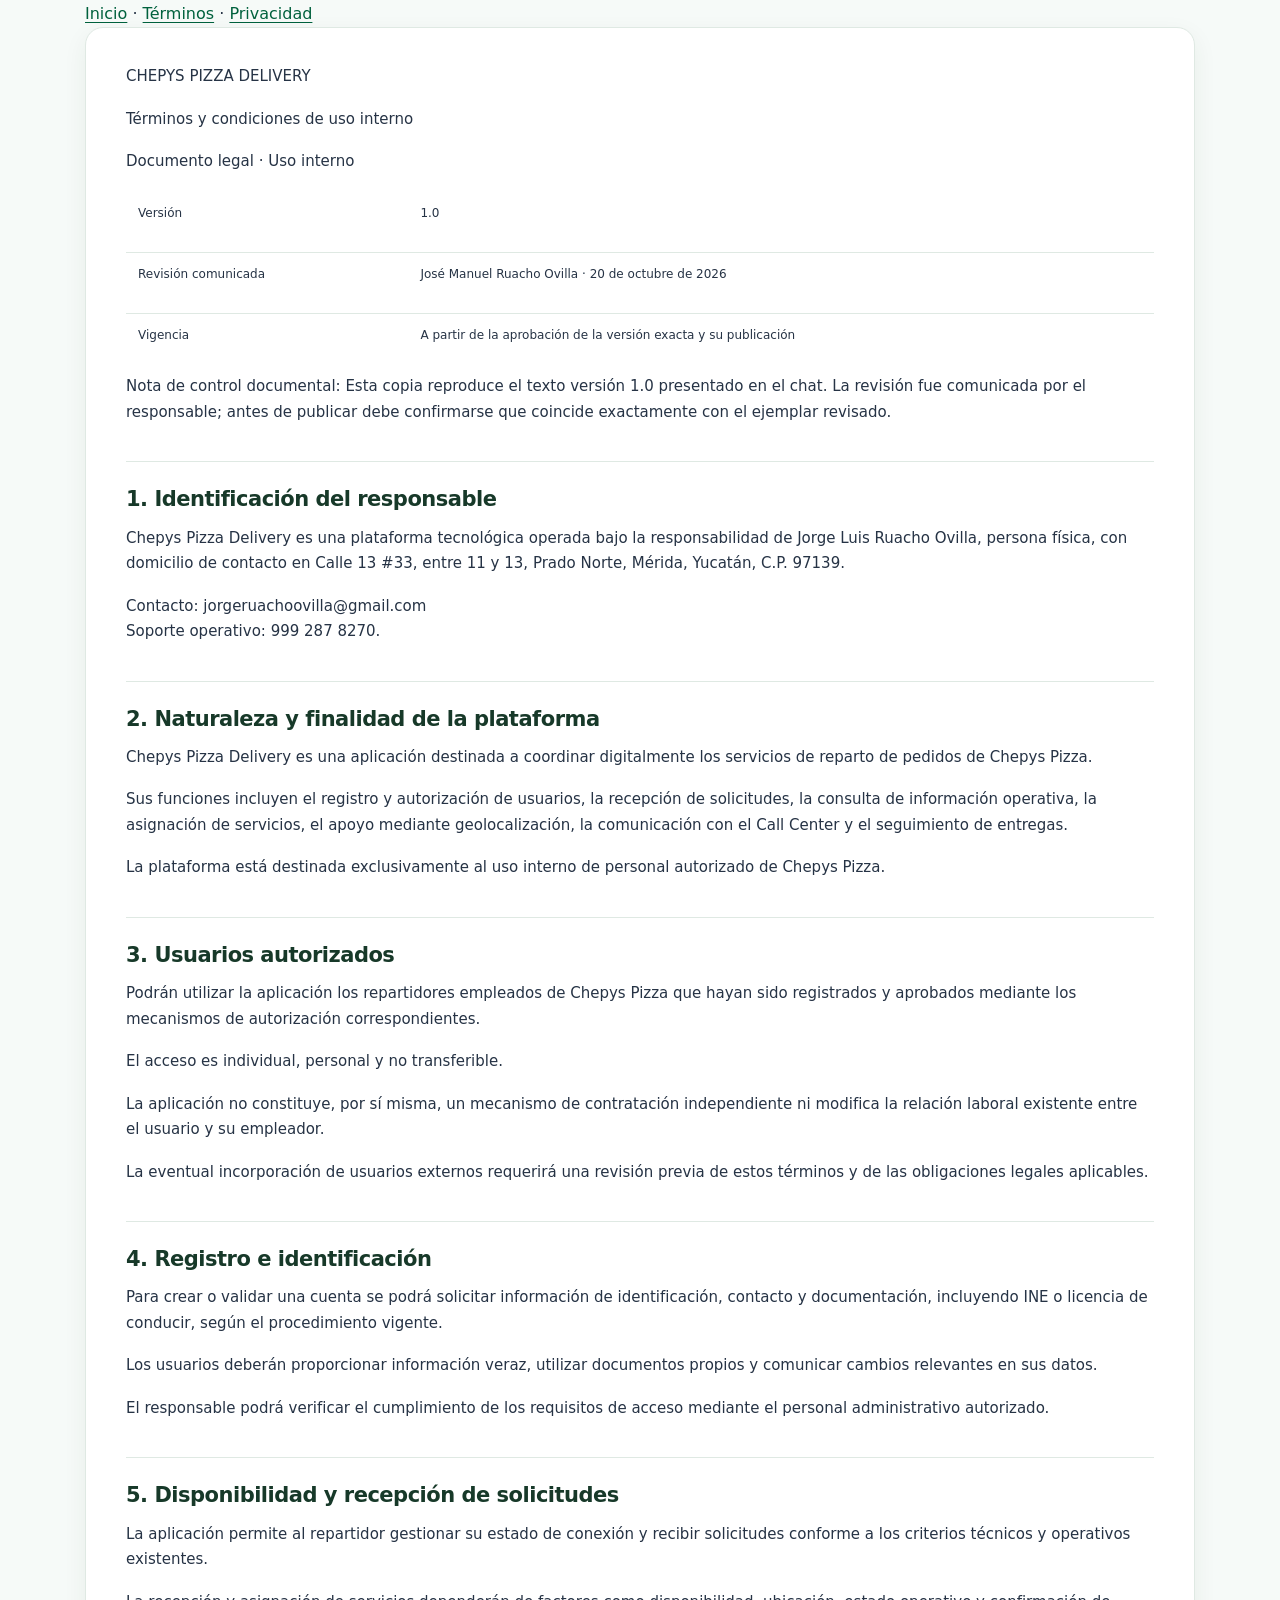
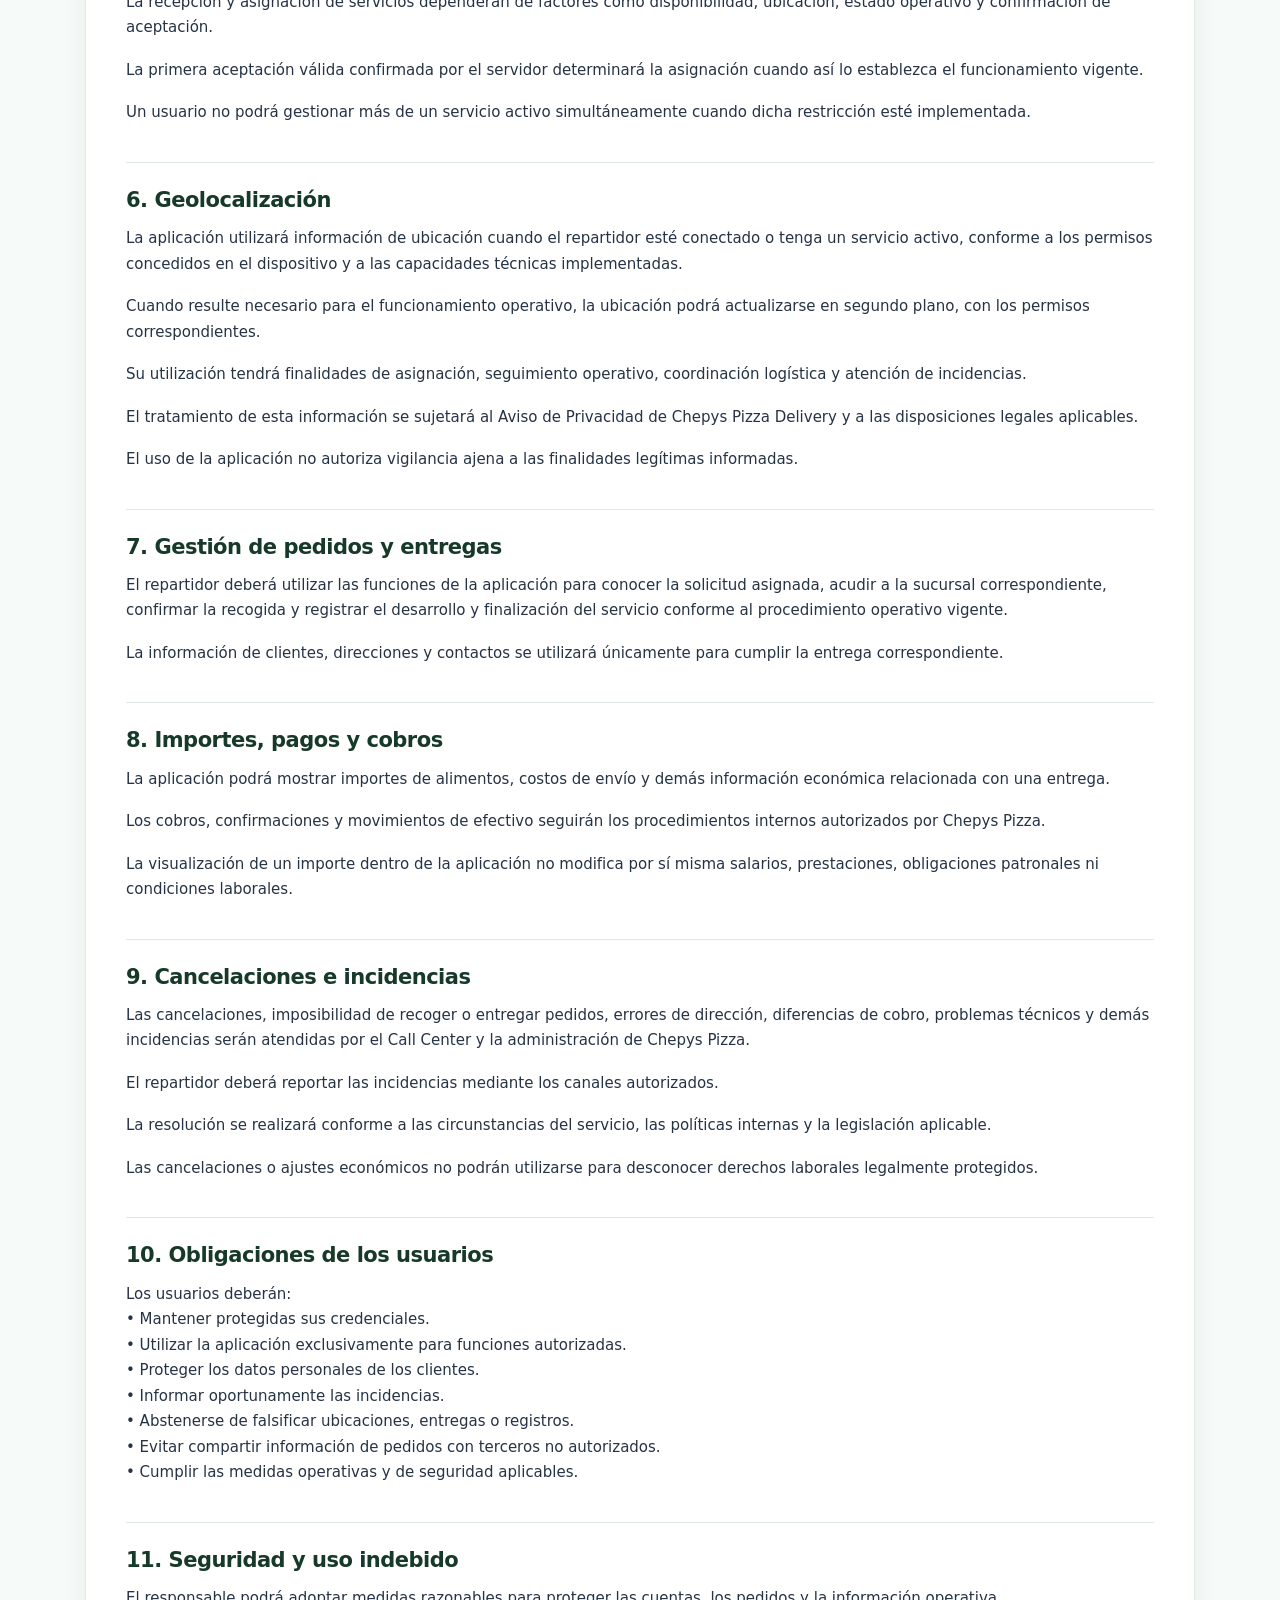
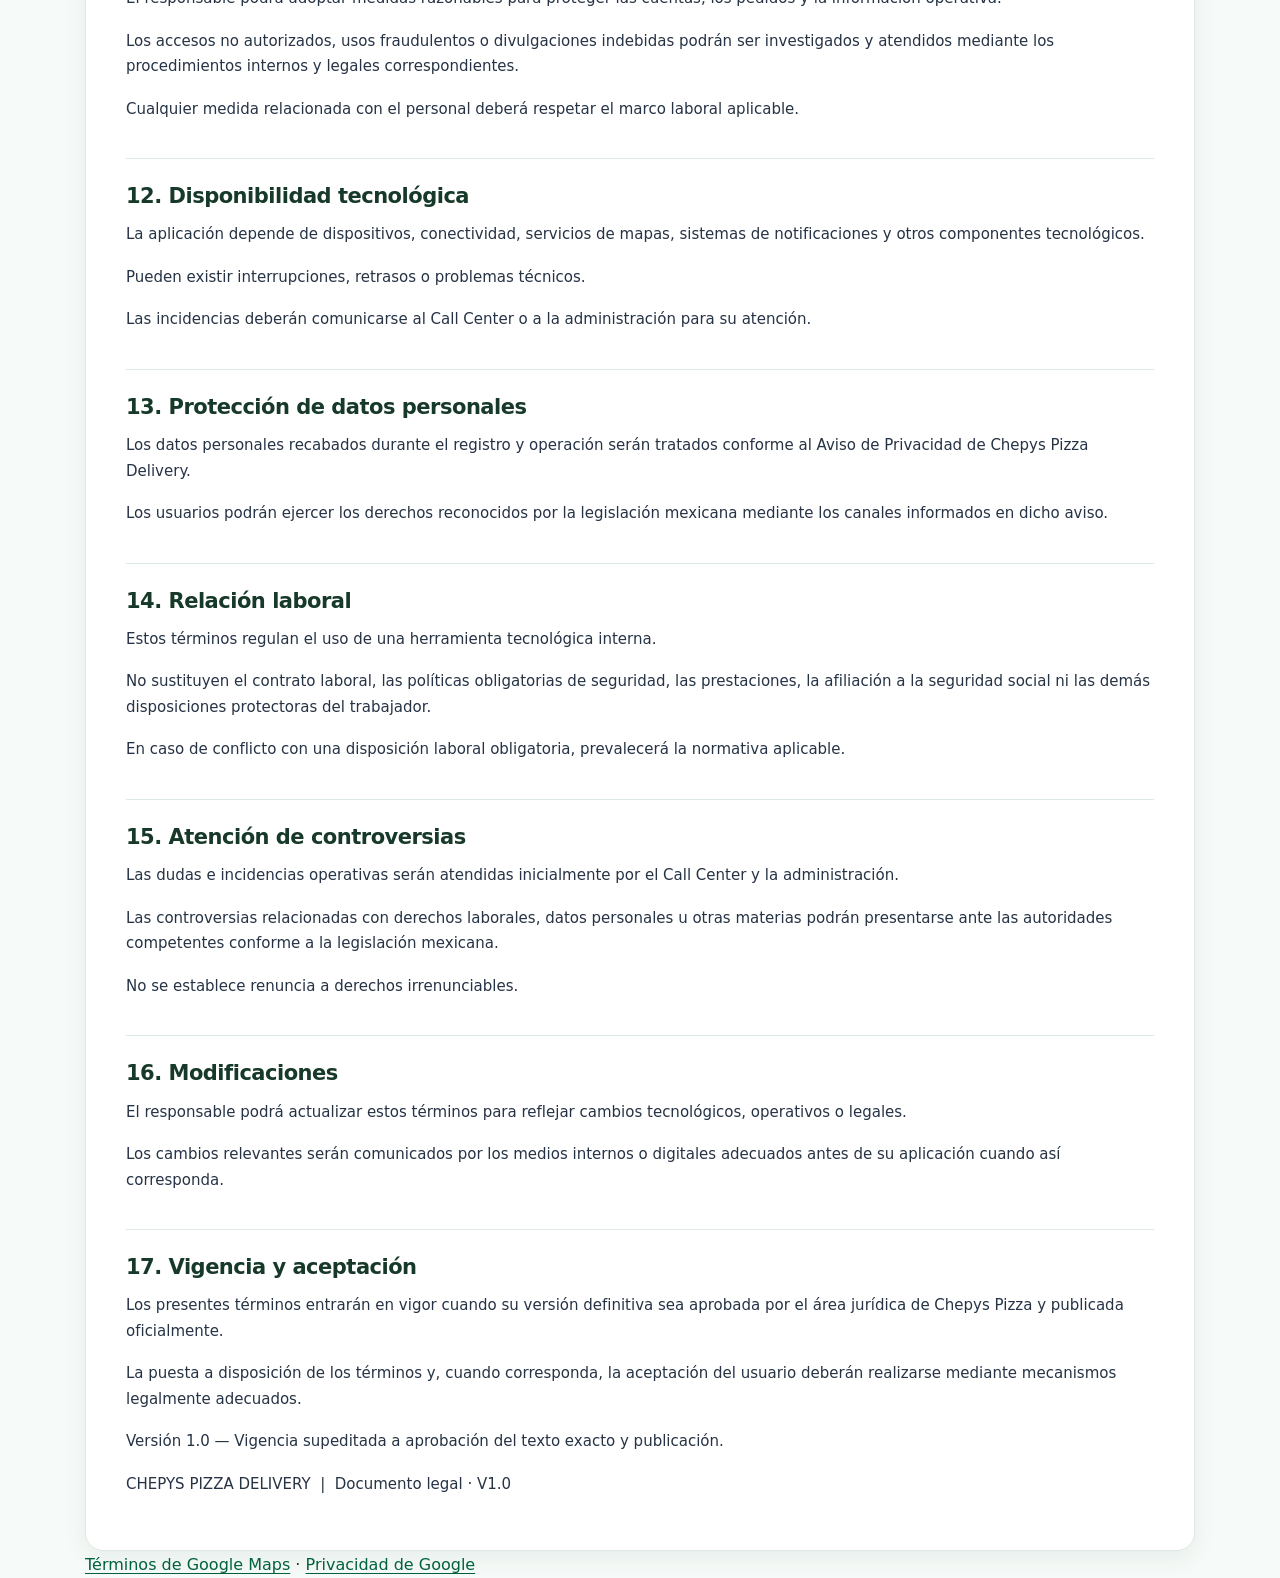
==== terminos.html @ d994c067 "Publicar documentos legales aprobados v1.0" ====
<!doctype html><html lang="es-MX"><head><meta charset="utf-8"><meta name="viewport" content="width=device-width,initial-scale=1"><meta name="robots" content="index,follow"><meta name="legal-status" content="VERSION REVISADA"><meta name="referrer" content="no-referrer"><meta http-equiv="Content-Security-Policy" content="default-src 'none'; style-src 'self' 'unsafe-inline'; img-src 'self'; base-uri 'none'; form-action 'none'"><title>Términos y condiciones de uso interno · Chepys Pizza Delivery</title><link rel="stylesheet" href="./styles.css"></head><body><header class="wrap"><nav aria-label="Documentos legales"><a href="./index.html">Inicio</a> · <a href="./terminos.html">Términos</a> · <a href="./privacidad.html">Privacidad</a></nav></header><main class="wrap"><article class="document" data-approved-document="terms" aria-label="Términos y condiciones de uso interno"><p style="white-space:pre-wrap">CHEPYS PIZZA DELIVERY</p>
<p style="white-space:pre-wrap">Términos y condiciones de uso interno</p>
<p style="white-space:pre-wrap">Documento legal · Uso interno</p>
<table><tr><td>
<p style="white-space:pre-wrap">Versión</p></td><td>
<p style="white-space:pre-wrap">1.0</p></td></tr><tr><td>
<p style="white-space:pre-wrap">Revisión comunicada</p></td><td>
<p style="white-space:pre-wrap">José Manuel Ruacho Ovilla · 20 de octubre de 2026</p></td></tr><tr><td>
<p style="white-space:pre-wrap">Vigencia</p></td><td>
<p style="white-space:pre-wrap">A partir de la aprobación de la versión exacta y su publicación</p></td></tr></table>
<p style="white-space:pre-wrap">Nota de control documental: Esta copia reproduce el texto versión 1.0 presentado en el chat. La revisión fue comunicada por el responsable; antes de publicar debe confirmarse que coincide exactamente con el ejemplar revisado.</p>
<h2 style="white-space:pre-wrap">1. Identificación del responsable</h2>
<p style="white-space:pre-wrap">Chepys Pizza Delivery es una plataforma tecnológica operada bajo la responsabilidad de Jorge Luis Ruacho Ovilla, persona física, con domicilio de contacto en Calle 13 #33, entre 11 y 13, Prado Norte, Mérida, Yucatán, C.P. 97139.</p>
<p style="white-space:pre-wrap">Contacto: jorgeruachoovilla@gmail.com
Soporte operativo: 999 287 8270.</p>
<h2 style="white-space:pre-wrap">2. Naturaleza y finalidad de la plataforma</h2>
<p style="white-space:pre-wrap">Chepys Pizza Delivery es una aplicación destinada a coordinar digitalmente los servicios de reparto de pedidos de Chepys Pizza.</p>
<p style="white-space:pre-wrap">Sus funciones incluyen el registro y autorización de usuarios, la recepción de solicitudes, la consulta de información operativa, la asignación de servicios, el apoyo mediante geolocalización, la comunicación con el Call Center y el seguimiento de entregas.</p>
<p style="white-space:pre-wrap">La plataforma está destinada exclusivamente al uso interno de personal autorizado de Chepys Pizza.</p>
<h2 style="white-space:pre-wrap">3. Usuarios autorizados</h2>
<p style="white-space:pre-wrap">Podrán utilizar la aplicación los repartidores empleados de Chepys Pizza que hayan sido registrados y aprobados mediante los mecanismos de autorización correspondientes.</p>
<p style="white-space:pre-wrap">El acceso es individual, personal y no transferible.</p>
<p style="white-space:pre-wrap">La aplicación no constituye, por sí misma, un mecanismo de contratación independiente ni modifica la relación laboral existente entre el usuario y su empleador.</p>
<p style="white-space:pre-wrap">La eventual incorporación de usuarios externos requerirá una revisión previa de estos términos y de las obligaciones legales aplicables.</p>
<h2 style="white-space:pre-wrap">4. Registro e identificación</h2>
<p style="white-space:pre-wrap">Para crear o validar una cuenta se podrá solicitar información de identificación, contacto y documentación, incluyendo INE o licencia de conducir, según el procedimiento vigente.</p>
<p style="white-space:pre-wrap">Los usuarios deberán proporcionar información veraz, utilizar documentos propios y comunicar cambios relevantes en sus datos.</p>
<p style="white-space:pre-wrap">El responsable podrá verificar el cumplimiento de los requisitos de acceso mediante el personal administrativo autorizado.</p>
<h2 style="white-space:pre-wrap">5. Disponibilidad y recepción de solicitudes</h2>
<p style="white-space:pre-wrap">La aplicación permite al repartidor gestionar su estado de conexión y recibir solicitudes conforme a los criterios técnicos y operativos existentes.</p>
<p style="white-space:pre-wrap">La recepción y asignación de servicios dependerán de factores como disponibilidad, ubicación, estado operativo y confirmación de aceptación.</p>
<p style="white-space:pre-wrap">La primera aceptación válida confirmada por el servidor determinará la asignación cuando así lo establezca el funcionamiento vigente.</p>
<p style="white-space:pre-wrap">Un usuario no podrá gestionar más de un servicio activo simultáneamente cuando dicha restricción esté implementada.</p>
<h2 style="white-space:pre-wrap">6. Geolocalización</h2>
<p style="white-space:pre-wrap">La aplicación utilizará información de ubicación cuando el repartidor esté conectado o tenga un servicio activo, conforme a los permisos concedidos en el dispositivo y a las capacidades técnicas implementadas.</p>
<p style="white-space:pre-wrap">Cuando resulte necesario para el funcionamiento operativo, la ubicación podrá actualizarse en segundo plano, con los permisos correspondientes.</p>
<p style="white-space:pre-wrap">Su utilización tendrá finalidades de asignación, seguimiento operativo, coordinación logística y atención de incidencias.</p>
<p style="white-space:pre-wrap">El tratamiento de esta información se sujetará al Aviso de Privacidad de Chepys Pizza Delivery y a las disposiciones legales aplicables.</p>
<p style="white-space:pre-wrap">El uso de la aplicación no autoriza vigilancia ajena a las finalidades legítimas informadas.</p>
<h2 style="white-space:pre-wrap">7. Gestión de pedidos y entregas</h2>
<p style="white-space:pre-wrap">El repartidor deberá utilizar las funciones de la aplicación para conocer la solicitud asignada, acudir a la sucursal correspondiente, confirmar la recogida y registrar el desarrollo y finalización del servicio conforme al procedimiento operativo vigente.</p>
<p style="white-space:pre-wrap">La información de clientes, direcciones y contactos se utilizará únicamente para cumplir la entrega correspondiente.</p>
<h2 style="white-space:pre-wrap">8. Importes, pagos y cobros</h2>
<p style="white-space:pre-wrap">La aplicación podrá mostrar importes de alimentos, costos de envío y demás información económica relacionada con una entrega.</p>
<p style="white-space:pre-wrap">Los cobros, confirmaciones y movimientos de efectivo seguirán los procedimientos internos autorizados por Chepys Pizza.</p>
<p style="white-space:pre-wrap">La visualización de un importe dentro de la aplicación no modifica por sí misma salarios, prestaciones, obligaciones patronales ni condiciones laborales.</p>
<h2 style="white-space:pre-wrap">9. Cancelaciones e incidencias</h2>
<p style="white-space:pre-wrap">Las cancelaciones, imposibilidad de recoger o entregar pedidos, errores de dirección, diferencias de cobro, problemas técnicos y demás incidencias serán atendidas por el Call Center y la administración de Chepys Pizza.</p>
<p style="white-space:pre-wrap">El repartidor deberá reportar las incidencias mediante los canales autorizados.</p>
<p style="white-space:pre-wrap">La resolución se realizará conforme a las circunstancias del servicio, las políticas internas y la legislación aplicable.</p>
<p style="white-space:pre-wrap">Las cancelaciones o ajustes económicos no podrán utilizarse para desconocer derechos laborales legalmente protegidos.</p>
<h2 style="white-space:pre-wrap">10. Obligaciones de los usuarios</h2>
<p style="white-space:pre-wrap">Los usuarios deberán:
• Mantener protegidas sus credenciales.
• Utilizar la aplicación exclusivamente para funciones autorizadas.
• Proteger los datos personales de los clientes.
• Informar oportunamente las incidencias.
• Abstenerse de falsificar ubicaciones, entregas o registros.
• Evitar compartir información de pedidos con terceros no autorizados.
• Cumplir las medidas operativas y de seguridad aplicables.</p>
<h2 style="white-space:pre-wrap">11. Seguridad y uso indebido</h2>
<p style="white-space:pre-wrap">El responsable podrá adoptar medidas razonables para proteger las cuentas, los pedidos y la información operativa.</p>
<p style="white-space:pre-wrap">Los accesos no autorizados, usos fraudulentos o divulgaciones indebidas podrán ser investigados y atendidos mediante los procedimientos internos y legales correspondientes.</p>
<p style="white-space:pre-wrap">Cualquier medida relacionada con el personal deberá respetar el marco laboral aplicable.</p>
<h2 style="white-space:pre-wrap">12. Disponibilidad tecnológica</h2>
<p style="white-space:pre-wrap">La aplicación depende de dispositivos, conectividad, servicios de mapas, sistemas de notificaciones y otros componentes tecnológicos.</p>
<p style="white-space:pre-wrap">Pueden existir interrupciones, retrasos o problemas técnicos.</p>
<p style="white-space:pre-wrap">Las incidencias deberán comunicarse al Call Center o a la administración para su atención.</p>
<h2 style="white-space:pre-wrap">13. Protección de datos personales</h2>
<p style="white-space:pre-wrap">Los datos personales recabados durante el registro y operación serán tratados conforme al Aviso de Privacidad de Chepys Pizza Delivery.</p>
<p style="white-space:pre-wrap">Los usuarios podrán ejercer los derechos reconocidos por la legislación mexicana mediante los canales informados en dicho aviso.</p>
<h2 style="white-space:pre-wrap">14. Relación laboral</h2>
<p style="white-space:pre-wrap">Estos términos regulan el uso de una herramienta tecnológica interna.</p>
<p style="white-space:pre-wrap">No sustituyen el contrato laboral, las políticas obligatorias de seguridad, las prestaciones, la afiliación a la seguridad social ni las demás disposiciones protectoras del trabajador.</p>
<p style="white-space:pre-wrap">En caso de conflicto con una disposición laboral obligatoria, prevalecerá la normativa aplicable.</p>
<h2 style="white-space:pre-wrap">15. Atención de controversias</h2>
<p style="white-space:pre-wrap">Las dudas e incidencias operativas serán atendidas inicialmente por el Call Center y la administración.</p>
<p style="white-space:pre-wrap">Las controversias relacionadas con derechos laborales, datos personales u otras materias podrán presentarse ante las autoridades competentes conforme a la legislación mexicana.</p>
<p style="white-space:pre-wrap">No se establece renuncia a derechos irrenunciables.</p>
<h2 style="white-space:pre-wrap">16. Modificaciones</h2>
<p style="white-space:pre-wrap">El responsable podrá actualizar estos términos para reflejar cambios tecnológicos, operativos o legales.</p>
<p style="white-space:pre-wrap">Los cambios relevantes serán comunicados por los medios internos o digitales adecuados antes de su aplicación cuando así corresponda.</p>
<h2 style="white-space:pre-wrap">17. Vigencia y aceptación</h2>
<p style="white-space:pre-wrap">Los presentes términos entrarán en vigor cuando su versión definitiva sea aprobada por el área jurídica de Chepys Pizza y publicada oficialmente.</p>
<p style="white-space:pre-wrap">La puesta a disposición de los términos y, cuando corresponda, la aceptación del usuario deberán realizarse mediante mecanismos legalmente adecuados.</p>
<p style="white-space:pre-wrap">Versión 1.0 — Vigencia supeditada a aprobación del texto exacto y publicación.</p>

<p style="white-space:pre-wrap">CHEPYS PIZZA DELIVERY  |  Documento legal · V1.0</p></article></main><footer class="wrap"><nav aria-label="Referencias legales del proveedor de mapas"><a href="https://maps.google.com/help/terms_maps/">Términos de Google Maps</a> · <a href="https://policies.google.com/privacy">Privacidad de Google</a></nav></footer></body></html>
---- styles.css ----
:root{font-family:Inter,"Segoe UI",system-ui,sans-serif;color:#263345;background:#f6faf8;font-synthesis:none;--green:#00613d;--mint:#e8f6ef;--line:#dfe9e3;--red:#c72e37;--muted:#63756a}*{box-sizing:border-box}body{margin:0;line-height:1.7}a{color:var(--green);text-underline-offset:3px}a:hover{color:#003f29}a:focus-visible,summary:focus-visible{outline:3px solid #75b69b;outline-offset:5px}img{max-width:100%;height:auto}.skip{position:absolute;top:-100px;left:12px;background:white;padding:10px;z-index:5}.skip:focus{top:10px}.wrap{width:min(1110px,calc(100% - 48px));margin:auto}.top{background:white;border-bottom:1px solid var(--line)}.header{display:flex;align-items:center;justify-content:space-between;gap:25px;padding:14px 0}.brand{display:flex;align-items:center;gap:13px;color:#173929;text-decoration:none}.brand img{width:65px;height:65px;object-fit:contain}.brand strong{display:block;font-size:17px;letter-spacing:-.4px}.brand small{display:block;color:var(--muted);font-size:12px}.nav{display:flex;gap:8px;flex-wrap:wrap}.nav a{text-decoration:none;font-size:13px;font-weight:600;padding:8px 13px;border-radius:9px}.nav a[aria-current=page]{color:var(--green);background:var(--mint)}.banner{padding:12px 0;background:#fff1f0;border-bottom:1px solid #f0d0cd;font-size:13px;color:#962830}.banner strong{font-weight:700}.hero{padding:64px 0 35px}.eyebrow{color:var(--green);font-size:12px;font-weight:700;letter-spacing:1.8px;text-transform:uppercase}h1{font-size:clamp(31px,4vw,48px);line-height:1.15;letter-spacing:-1.8px;color:#123525;margin:14px 0 20px;max-width:780px}h2{font-size:22px;line-height:1.3;letter-spacing:-.5px;color:#173929;margin:0 0 12px}h3{font-size:16px;color:#173929;margin:22px 0 8px}p{margin:0 0 17px}.lead{color:var(--muted);font-size:17px;max-width:700px}.cards{display:grid;grid-template-columns:1fr 1fr;gap:23px;margin:10px 0 38px}.card,.document,.toc,.review{background:white;border:1px solid var(--line);border-radius:18px;box-shadow:0 8px 25px #143e2510}.card{padding:30px;display:flex;align-items:flex-start;flex-direction:column}.badge{background:var(--mint);color:var(--green);border-radius:12px;width:46px;height:46px;display:grid;place-items:center;font-size:23px;margin-bottom:24px}.card p{color:var(--muted);font-size:14px;flex:1}.button{display:inline-flex;align-items:center;gap:20px;border-radius:9px;background:var(--green);color:white;padding:11px 17px;text-decoration:none;font-size:13px;font-weight:650}.button:hover{background:#00482e;color:white}.note{padding:22px 25px;background:var(--mint);border:1px solid #d6eade;border-radius:14px;color:#315e46;font-size:14px;margin-bottom:45px}.layout{display:grid;grid-template-columns:240px minmax(0,1fr);gap:26px;align-items:start;margin-bottom:50px}.toc{padding:21px;position:sticky;top:20px}.toc h2{font-size:13px;margin-bottom:13px}.toc a{display:block;font-size:12px;text-decoration:none;padding:8px 0;border-bottom:1px solid #eef2ef;overflow-wrap:anywhere}.document{padding:36px 40px;min-width:0;font-size:15px}.document p,.document li{overflow-wrap:anywhere}.document h2{font-size:21px;margin-top:36px;padding-top:24px;border-top:1px solid var(--line);scroll-margin-top:20px}.document>h2:first-child{margin-top:0;padding-top:0;border:0}.document h3{scroll-margin-top:20px}.document ul{padding-left:22px}.pending{color:#9b222d;background:#fff1f0;border:1px solid #ecc6cb;border-radius:5px;box-decoration-break:clone;-webkit-box-decoration-break:clone;padding:2px 5px;font-size:.95em}.meta{font-size:12px;color:var(--muted);padding:7px 0 16px}.review{padding:26px;margin-bottom:30px}.review summary{cursor:pointer;font-weight:650;color:var(--green)}.review li{font-size:13px;margin:12px 0}.footer{border-top:1px solid var(--line);padding:26px 0;background:white;font-size:12px;color:var(--muted)}.footer .wrap{display:flex;justify-content:space-between;gap:20px;flex-wrap:wrap}.footer a{margin-right:15px}@media(max-width:800px){.layout{grid-template-columns:1fr}.toc{position:static}.toc a{display:inline-block;padding:7px 10px 7px 0;border:0}.hero{padding-top:38px}.document{padding:26px}.cards{gap:16px}.card{padding:23px}}@media(max-width:520px){.wrap{width:calc(100% - 30px)}.header{align-items:flex-start;gap:12px;flex-direction:column;padding:12px 0}.brand img{width:54px;height:54px}.brand strong{font-size:16px}.nav{width:100%;gap:3px}.nav a{font-size:12px;padding:7px 10px}.hero{padding-top:29px}h1{letter-spacing:-1px}.lead{font-size:15px}.cards{grid-template-columns:1fr}.card{padding:23px}.badge{margin-bottom:18px}.document{padding:22px 18px;font-size:14px}.document h2{font-size:19px}.footer .wrap{gap:10px}.review{padding:18px}}@media print{.top,.banner,.toc,.footer,.review,.skip{display:none}.wrap{width:100%}.layout{display:block}.document{border:0;box-shadow:none;padding:0}.hero{padding:0}.pending{border:2px solid #c72e37}.document a{text-decoration:underline;color:black}}

.table-scroll{max-width:100%;overflow-x:auto;margin:22px 0;border:1px solid var(--line);border-radius:10px}.table-scroll:focus-visible{outline:2px solid var(--green);outline-offset:3px}.document table{width:100%;min-width:620px;border-collapse:collapse;font-size:12px;line-height:1.6}.document th,.document td{padding:12px;text-align:left;vertical-align:top;border-bottom:1px solid var(--line);overflow-wrap:anywhere}.document th{background:#eaf5ef;color:var(--green);font-weight:650}.document tr:last-child td{border-bottom:0}@media print{.table-scroll{overflow:visible}.document table{min-width:0;font-size:10px}}
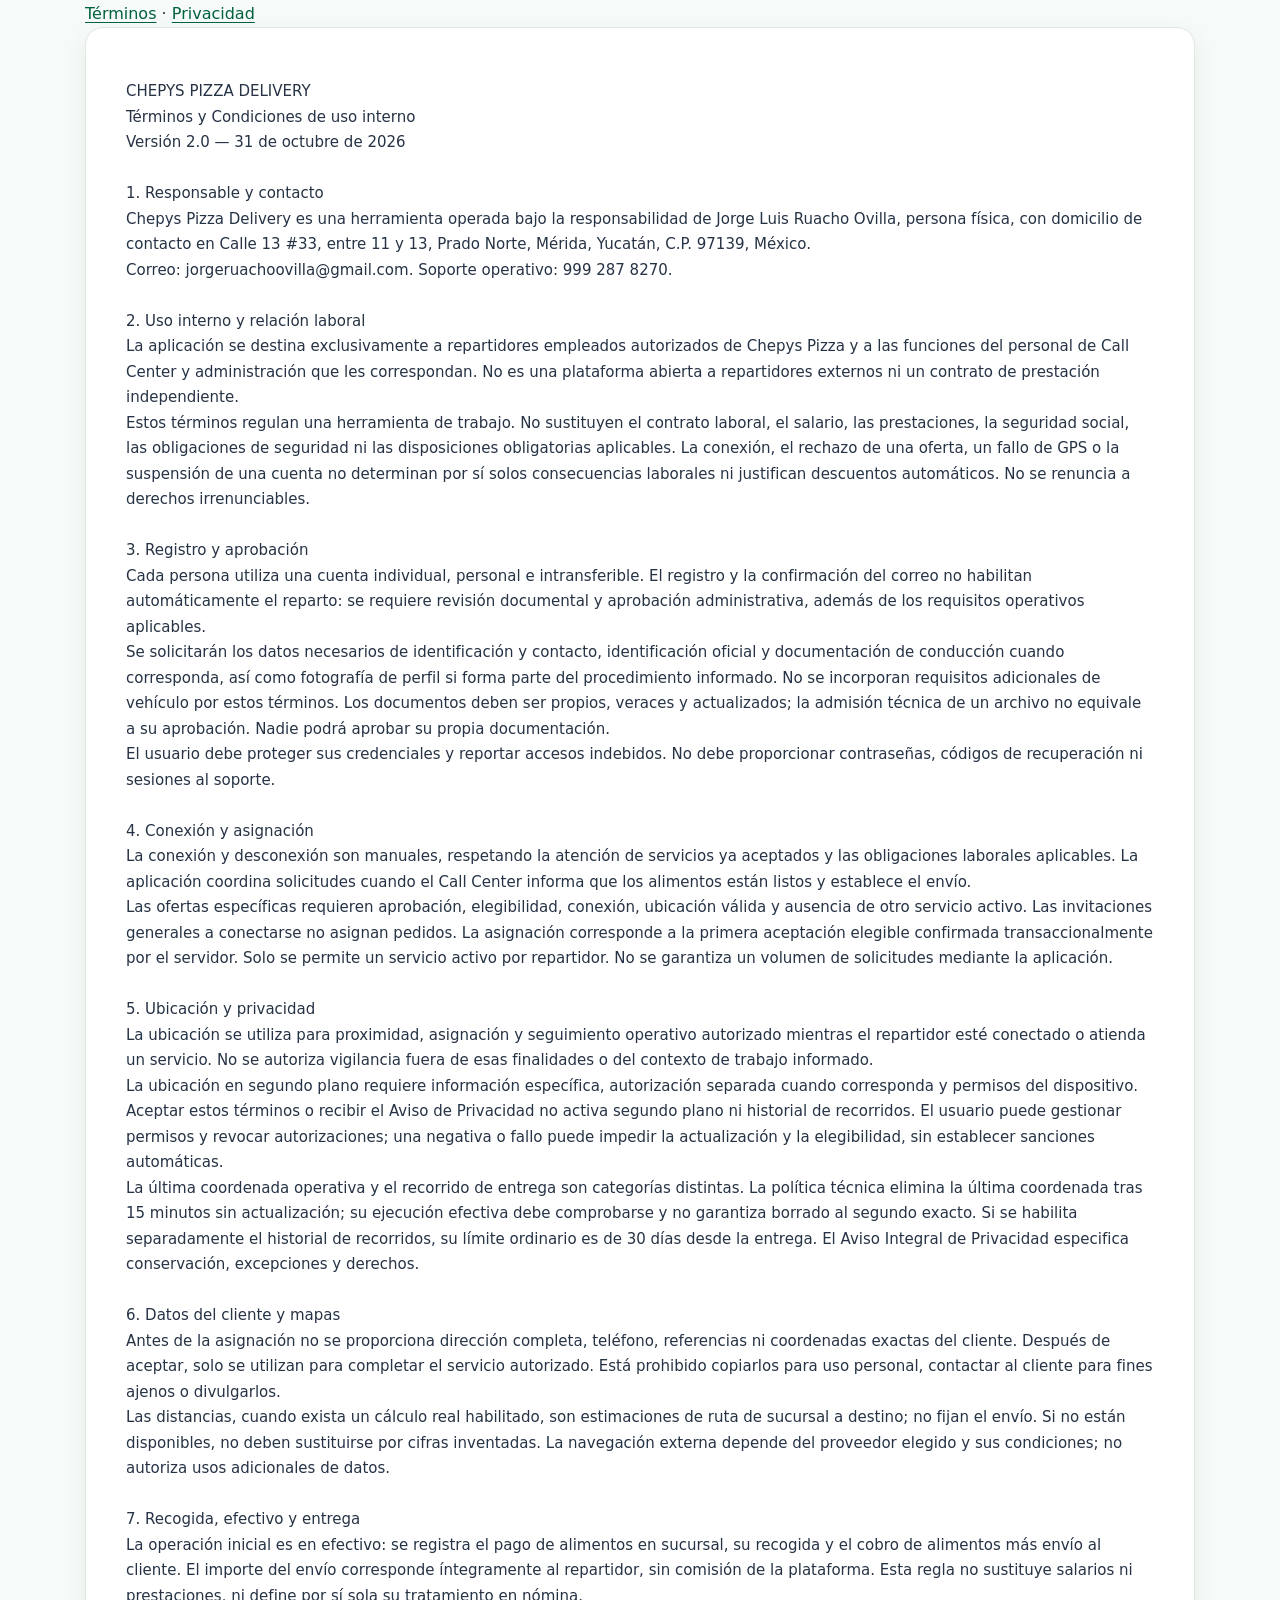
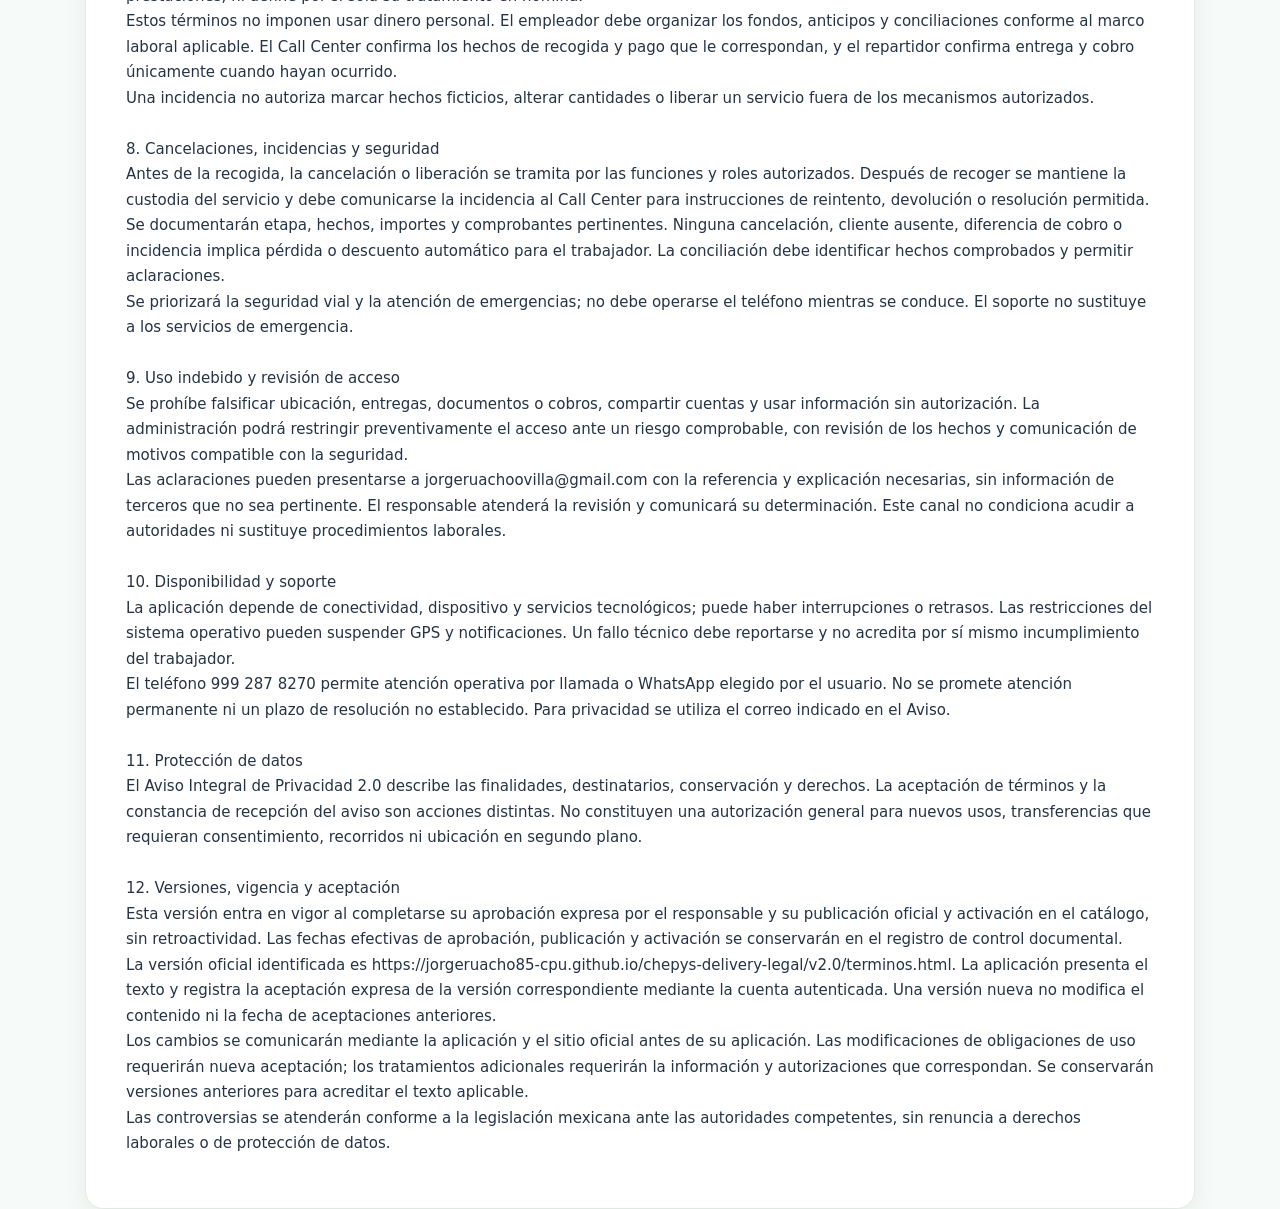
==== commit ff7de817: "Publicar documentos legales v2.0 y conservar archivo v1.0" ====
--- a/terminos.html
+++ b/terminos.html
@@ -1,88 +1,57 @@
-<!doctype html><html lang="es-MX"><head><meta charset="utf-8"><meta name="viewport" content="width=device-width,initial-scale=1"><meta name="robots" content="index,follow"><meta name="legal-status" content="VERSION REVISADA"><meta name="referrer" content="no-referrer"><meta http-equiv="Content-Security-Policy" content="default-src 'none'; style-src 'self' 'unsafe-inline'; img-src 'self'; base-uri 'none'; form-action 'none'"><title>Términos y condiciones de uso interno · Chepys Pizza Delivery</title><link rel="stylesheet" href="./styles.css"></head><body><header class="wrap"><nav aria-label="Documentos legales"><a href="./index.html">Inicio</a> · <a href="./terminos.html">Términos</a> · <a href="./privacidad.html">Privacidad</a></nav></header><main class="wrap"><article class="document" data-approved-document="terms" aria-label="Términos y condiciones de uso interno"><p style="white-space:pre-wrap">CHEPYS PIZZA DELIVERY</p>
-<p style="white-space:pre-wrap">Términos y condiciones de uso interno</p>
-<p style="white-space:pre-wrap">Documento legal · Uso interno</p>
-<table><tr><td>
-<p style="white-space:pre-wrap">Versión</p></td><td>
-<p style="white-space:pre-wrap">1.0</p></td></tr><tr><td>
-<p style="white-space:pre-wrap">Revisión comunicada</p></td><td>
-<p style="white-space:pre-wrap">José Manuel Ruacho Ovilla · 20 de octubre de 2026</p></td></tr><tr><td>
-<p style="white-space:pre-wrap">Vigencia</p></td><td>
-<p style="white-space:pre-wrap">A partir de la aprobación de la versión exacta y su publicación</p></td></tr></table>
-<p style="white-space:pre-wrap">Nota de control documental: Esta copia reproduce el texto versión 1.0 presentado en el chat. La revisión fue comunicada por el responsable; antes de publicar debe confirmarse que coincide exactamente con el ejemplar revisado.</p>
-<h2 style="white-space:pre-wrap">1. Identificación del responsable</h2>
-<p style="white-space:pre-wrap">Chepys Pizza Delivery es una plataforma tecnológica operada bajo la responsabilidad de Jorge Luis Ruacho Ovilla, persona física, con domicilio de contacto en Calle 13 #33, entre 11 y 13, Prado Norte, Mérida, Yucatán, C.P. 97139.</p>
-<p style="white-space:pre-wrap">Contacto: jorgeruachoovilla@gmail.com
-Soporte operativo: 999 287 8270.</p>
-<h2 style="white-space:pre-wrap">2. Naturaleza y finalidad de la plataforma</h2>
-<p style="white-space:pre-wrap">Chepys Pizza Delivery es una aplicación destinada a coordinar digitalmente los servicios de reparto de pedidos de Chepys Pizza.</p>
-<p style="white-space:pre-wrap">Sus funciones incluyen el registro y autorización de usuarios, la recepción de solicitudes, la consulta de información operativa, la asignación de servicios, el apoyo mediante geolocalización, la comunicación con el Call Center y el seguimiento de entregas.</p>
-<p style="white-space:pre-wrap">La plataforma está destinada exclusivamente al uso interno de personal autorizado de Chepys Pizza.</p>
-<h2 style="white-space:pre-wrap">3. Usuarios autorizados</h2>
-<p style="white-space:pre-wrap">Podrán utilizar la aplicación los repartidores empleados de Chepys Pizza que hayan sido registrados y aprobados mediante los mecanismos de autorización correspondientes.</p>
-<p style="white-space:pre-wrap">El acceso es individual, personal y no transferible.</p>
-<p style="white-space:pre-wrap">La aplicación no constituye, por sí misma, un mecanismo de contratación independiente ni modifica la relación laboral existente entre el usuario y su empleador.</p>
-<p style="white-space:pre-wrap">La eventual incorporación de usuarios externos requerirá una revisión previa de estos términos y de las obligaciones legales aplicables.</p>
-<h2 style="white-space:pre-wrap">4. Registro e identificación</h2>
-<p style="white-space:pre-wrap">Para crear o validar una cuenta se podrá solicitar información de identificación, contacto y documentación, incluyendo INE o licencia de conducir, según el procedimiento vigente.</p>
-<p style="white-space:pre-wrap">Los usuarios deberán proporcionar información veraz, utilizar documentos propios y comunicar cambios relevantes en sus datos.</p>
-<p style="white-space:pre-wrap">El responsable podrá verificar el cumplimiento de los requisitos de acceso mediante el personal administrativo autorizado.</p>
-<h2 style="white-space:pre-wrap">5. Disponibilidad y recepción de solicitudes</h2>
-<p style="white-space:pre-wrap">La aplicación permite al repartidor gestionar su estado de conexión y recibir solicitudes conforme a los criterios técnicos y operativos existentes.</p>
-<p style="white-space:pre-wrap">La recepción y asignación de servicios dependerán de factores como disponibilidad, ubicación, estado operativo y confirmación de aceptación.</p>
-<p style="white-space:pre-wrap">La primera aceptación válida confirmada por el servidor determinará la asignación cuando así lo establezca el funcionamiento vigente.</p>
-<p style="white-space:pre-wrap">Un usuario no podrá gestionar más de un servicio activo simultáneamente cuando dicha restricción esté implementada.</p>
-<h2 style="white-space:pre-wrap">6. Geolocalización</h2>
-<p style="white-space:pre-wrap">La aplicación utilizará información de ubicación cuando el repartidor esté conectado o tenga un servicio activo, conforme a los permisos concedidos en el dispositivo y a las capacidades técnicas implementadas.</p>
-<p style="white-space:pre-wrap">Cuando resulte necesario para el funcionamiento operativo, la ubicación podrá actualizarse en segundo plano, con los permisos correspondientes.</p>
-<p style="white-space:pre-wrap">Su utilización tendrá finalidades de asignación, seguimiento operativo, coordinación logística y atención de incidencias.</p>
-<p style="white-space:pre-wrap">El tratamiento de esta información se sujetará al Aviso de Privacidad de Chepys Pizza Delivery y a las disposiciones legales aplicables.</p>
-<p style="white-space:pre-wrap">El uso de la aplicación no autoriza vigilancia ajena a las finalidades legítimas informadas.</p>
-<h2 style="white-space:pre-wrap">7. Gestión de pedidos y entregas</h2>
-<p style="white-space:pre-wrap">El repartidor deberá utilizar las funciones de la aplicación para conocer la solicitud asignada, acudir a la sucursal correspondiente, confirmar la recogida y registrar el desarrollo y finalización del servicio conforme al procedimiento operativo vigente.</p>
-<p style="white-space:pre-wrap">La información de clientes, direcciones y contactos se utilizará únicamente para cumplir la entrega correspondiente.</p>
-<h2 style="white-space:pre-wrap">8. Importes, pagos y cobros</h2>
-<p style="white-space:pre-wrap">La aplicación podrá mostrar importes de alimentos, costos de envío y demás información económica relacionada con una entrega.</p>
-<p style="white-space:pre-wrap">Los cobros, confirmaciones y movimientos de efectivo seguirán los procedimientos internos autorizados por Chepys Pizza.</p>
-<p style="white-space:pre-wrap">La visualización de un importe dentro de la aplicación no modifica por sí misma salarios, prestaciones, obligaciones patronales ni condiciones laborales.</p>
-<h2 style="white-space:pre-wrap">9. Cancelaciones e incidencias</h2>
-<p style="white-space:pre-wrap">Las cancelaciones, imposibilidad de recoger o entregar pedidos, errores de dirección, diferencias de cobro, problemas técnicos y demás incidencias serán atendidas por el Call Center y la administración de Chepys Pizza.</p>
-<p style="white-space:pre-wrap">El repartidor deberá reportar las incidencias mediante los canales autorizados.</p>
-<p style="white-space:pre-wrap">La resolución se realizará conforme a las circunstancias del servicio, las políticas internas y la legislación aplicable.</p>
-<p style="white-space:pre-wrap">Las cancelaciones o ajustes económicos no podrán utilizarse para desconocer derechos laborales legalmente protegidos.</p>
-<h2 style="white-space:pre-wrap">10. Obligaciones de los usuarios</h2>
-<p style="white-space:pre-wrap">Los usuarios deberán:
-• Mantener protegidas sus credenciales.
-• Utilizar la aplicación exclusivamente para funciones autorizadas.
-• Proteger los datos personales de los clientes.
-• Informar oportunamente las incidencias.
-• Abstenerse de falsificar ubicaciones, entregas o registros.
-• Evitar compartir información de pedidos con terceros no autorizados.
-• Cumplir las medidas operativas y de seguridad aplicables.</p>
-<h2 style="white-space:pre-wrap">11. Seguridad y uso indebido</h2>
-<p style="white-space:pre-wrap">El responsable podrá adoptar medidas razonables para proteger las cuentas, los pedidos y la información operativa.</p>
-<p style="white-space:pre-wrap">Los accesos no autorizados, usos fraudulentos o divulgaciones indebidas podrán ser investigados y atendidos mediante los procedimientos internos y legales correspondientes.</p>
-<p style="white-space:pre-wrap">Cualquier medida relacionada con el personal deberá respetar el marco laboral aplicable.</p>
-<h2 style="white-space:pre-wrap">12. Disponibilidad tecnológica</h2>
-<p style="white-space:pre-wrap">La aplicación depende de dispositivos, conectividad, servicios de mapas, sistemas de notificaciones y otros componentes tecnológicos.</p>
-<p style="white-space:pre-wrap">Pueden existir interrupciones, retrasos o problemas técnicos.</p>
-<p style="white-space:pre-wrap">Las incidencias deberán comunicarse al Call Center o a la administración para su atención.</p>
-<h2 style="white-space:pre-wrap">13. Protección de datos personales</h2>
-<p style="white-space:pre-wrap">Los datos personales recabados durante el registro y operación serán tratados conforme al Aviso de Privacidad de Chepys Pizza Delivery.</p>
-<p style="white-space:pre-wrap">Los usuarios podrán ejercer los derechos reconocidos por la legislación mexicana mediante los canales informados en dicho aviso.</p>
-<h2 style="white-space:pre-wrap">14. Relación laboral</h2>
-<p style="white-space:pre-wrap">Estos términos regulan el uso de una herramienta tecnológica interna.</p>
-<p style="white-space:pre-wrap">No sustituyen el contrato laboral, las políticas obligatorias de seguridad, las prestaciones, la afiliación a la seguridad social ni las demás disposiciones protectoras del trabajador.</p>
-<p style="white-space:pre-wrap">En caso de conflicto con una disposición laboral obligatoria, prevalecerá la normativa aplicable.</p>
-<h2 style="white-space:pre-wrap">15. Atención de controversias</h2>
-<p style="white-space:pre-wrap">Las dudas e incidencias operativas serán atendidas inicialmente por el Call Center y la administración.</p>
-<p style="white-space:pre-wrap">Las controversias relacionadas con derechos laborales, datos personales u otras materias podrán presentarse ante las autoridades competentes conforme a la legislación mexicana.</p>
-<p style="white-space:pre-wrap">No se establece renuncia a derechos irrenunciables.</p>
-<h2 style="white-space:pre-wrap">16. Modificaciones</h2>
-<p style="white-space:pre-wrap">El responsable podrá actualizar estos términos para reflejar cambios tecnológicos, operativos o legales.</p>
-<p style="white-space:pre-wrap">Los cambios relevantes serán comunicados por los medios internos o digitales adecuados antes de su aplicación cuando así corresponda.</p>
-<h2 style="white-space:pre-wrap">17. Vigencia y aceptación</h2>
-<p style="white-space:pre-wrap">Los presentes términos entrarán en vigor cuando su versión definitiva sea aprobada por el área jurídica de Chepys Pizza y publicada oficialmente.</p>
-<p style="white-space:pre-wrap">La puesta a disposición de los términos y, cuando corresponda, la aceptación del usuario deberán realizarse mediante mecanismos legalmente adecuados.</p>
-<p style="white-space:pre-wrap">Versión 1.0 — Vigencia supeditada a aprobación del texto exacto y publicación.</p>
+<!doctype html><html lang="es-MX"><head><meta charset="utf-8"><meta name="viewport" content="width=device-width,initial-scale=1"><meta name="referrer" content="no-referrer"><meta http-equiv="Content-Security-Policy" content="default-src 'none'; style-src 'self' 'unsafe-inline'; base-uri 'none'; form-action 'none'"><title>Términos y Condiciones · Chepys Pizza Delivery</title><link rel="stylesheet" href="styles.css"></head><body><header class="wrap"><nav aria-label="Documentos legales"><a href="terminos.html">Términos</a> · <a href="privacidad.html">Privacidad</a></nav></header><main class="wrap"><article class="document" data-document-version="2.0"><pre style="white-space:pre-wrap;font:inherit;overflow-wrap:anywhere">CHEPYS PIZZA DELIVERY
+Términos y Condiciones de uso interno
+Versión 2.0 — 31 de octubre de 2026
 
-<p style="white-space:pre-wrap">CHEPYS PIZZA DELIVERY  |  Documento legal · V1.0</p></article></main><footer class="wrap"><nav aria-label="Referencias legales del proveedor de mapas"><a href="https://maps.google.com/help/terms_maps/">Términos de Google Maps</a> · <a href="https://policies.google.com/privacy">Privacidad de Google</a></nav></footer></body></html>+1. Responsable y contacto
+Chepys Pizza Delivery es una herramienta operada bajo la responsabilidad de Jorge Luis Ruacho Ovilla, persona física, con domicilio de contacto en Calle 13 #33, entre 11 y 13, Prado Norte, Mérida, Yucatán, C.P. 97139, México.
+Correo: jorgeruachoovilla@gmail.com. Soporte operativo: 999 287 8270.
+
+2. Uso interno y relación laboral
+La aplicación se destina exclusivamente a repartidores empleados autorizados de Chepys Pizza y a las funciones del personal de Call Center y administración que les correspondan. No es una plataforma abierta a repartidores externos ni un contrato de prestación independiente.
+Estos términos regulan una herramienta de trabajo. No sustituyen el contrato laboral, el salario, las prestaciones, la seguridad social, las obligaciones de seguridad ni las disposiciones obligatorias aplicables. La conexión, el rechazo de una oferta, un fallo de GPS o la suspensión de una cuenta no determinan por sí solos consecuencias laborales ni justifican descuentos automáticos. No se renuncia a derechos irrenunciables.
+
+3. Registro y aprobación
+Cada persona utiliza una cuenta individual, personal e intransferible. El registro y la confirmación del correo no habilitan automáticamente el reparto: se requiere revisión documental y aprobación administrativa, además de los requisitos operativos aplicables.
+Se solicitarán los datos necesarios de identificación y contacto, identificación oficial y documentación de conducción cuando corresponda, así como fotografía de perfil si forma parte del procedimiento informado. No se incorporan requisitos adicionales de vehículo por estos términos. Los documentos deben ser propios, veraces y actualizados; la admisión técnica de un archivo no equivale a su aprobación. Nadie podrá aprobar su propia documentación.
+El usuario debe proteger sus credenciales y reportar accesos indebidos. No debe proporcionar contraseñas, códigos de recuperación ni sesiones al soporte.
+
+4. Conexión y asignación
+La conexión y desconexión son manuales, respetando la atención de servicios ya aceptados y las obligaciones laborales aplicables. La aplicación coordina solicitudes cuando el Call Center informa que los alimentos están listos y establece el envío.
+Las ofertas específicas requieren aprobación, elegibilidad, conexión, ubicación válida y ausencia de otro servicio activo. Las invitaciones generales a conectarse no asignan pedidos. La asignación corresponde a la primera aceptación elegible confirmada transaccionalmente por el servidor. Solo se permite un servicio activo por repartidor. No se garantiza un volumen de solicitudes mediante la aplicación.
+
+5. Ubicación y privacidad
+La ubicación se utiliza para proximidad, asignación y seguimiento operativo autorizado mientras el repartidor esté conectado o atienda un servicio. No se autoriza vigilancia fuera de esas finalidades o del contexto de trabajo informado.
+La ubicación en segundo plano requiere información específica, autorización separada cuando corresponda y permisos del dispositivo. Aceptar estos términos o recibir el Aviso de Privacidad no activa segundo plano ni historial de recorridos. El usuario puede gestionar permisos y revocar autorizaciones; una negativa o fallo puede impedir la actualización y la elegibilidad, sin establecer sanciones automáticas.
+La última coordenada operativa y el recorrido de entrega son categorías distintas. La política técnica elimina la última coordenada tras 15 minutos sin actualización; su ejecución efectiva debe comprobarse y no garantiza borrado al segundo exacto. Si se habilita separadamente el historial de recorridos, su límite ordinario es de 30 días desde la entrega. El Aviso Integral de Privacidad especifica conservación, excepciones y derechos.
+
+6. Datos del cliente y mapas
+Antes de la asignación no se proporciona dirección completa, teléfono, referencias ni coordenadas exactas del cliente. Después de aceptar, solo se utilizan para completar el servicio autorizado. Está prohibido copiarlos para uso personal, contactar al cliente para fines ajenos o divulgarlos.
+Las distancias, cuando exista un cálculo real habilitado, son estimaciones de ruta de sucursal a destino; no fijan el envío. Si no están disponibles, no deben sustituirse por cifras inventadas. La navegación externa depende del proveedor elegido y sus condiciones; no autoriza usos adicionales de datos.
+
+7. Recogida, efectivo y entrega
+La operación inicial es en efectivo: se registra el pago de alimentos en sucursal, su recogida y el cobro de alimentos más envío al cliente. El importe del envío corresponde íntegramente al repartidor, sin comisión de la plataforma. Esta regla no sustituye salarios ni prestaciones, ni define por sí sola su tratamiento en nómina.
+Estos términos no imponen usar dinero personal. El empleador debe organizar los fondos, anticipos y conciliaciones conforme al marco laboral aplicable. El Call Center confirma los hechos de recogida y pago que le correspondan, y el repartidor confirma entrega y cobro únicamente cuando hayan ocurrido.
+Una incidencia no autoriza marcar hechos ficticios, alterar cantidades o liberar un servicio fuera de los mecanismos autorizados.
+
+8. Cancelaciones, incidencias y seguridad
+Antes de la recogida, la cancelación o liberación se tramita por las funciones y roles autorizados. Después de recoger se mantiene la custodia del servicio y debe comunicarse la incidencia al Call Center para instrucciones de reintento, devolución o resolución permitida.
+Se documentarán etapa, hechos, importes y comprobantes pertinentes. Ninguna cancelación, cliente ausente, diferencia de cobro o incidencia implica pérdida o descuento automático para el trabajador. La conciliación debe identificar hechos comprobados y permitir aclaraciones.
+Se priorizará la seguridad vial y la atención de emergencias; no debe operarse el teléfono mientras se conduce. El soporte no sustituye a los servicios de emergencia.
+
+9. Uso indebido y revisión de acceso
+Se prohíbe falsificar ubicación, entregas, documentos o cobros, compartir cuentas y usar información sin autorización. La administración podrá restringir preventivamente el acceso ante un riesgo comprobable, con revisión de los hechos y comunicación de motivos compatible con la seguridad.
+Las aclaraciones pueden presentarse a jorgeruachoovilla@gmail.com con la referencia y explicación necesarias, sin información de terceros que no sea pertinente. El responsable atenderá la revisión y comunicará su determinación. Este canal no condiciona acudir a autoridades ni sustituye procedimientos laborales.
+
+10. Disponibilidad y soporte
+La aplicación depende de conectividad, dispositivo y servicios tecnológicos; puede haber interrupciones o retrasos. Las restricciones del sistema operativo pueden suspender GPS y notificaciones. Un fallo técnico debe reportarse y no acredita por sí mismo incumplimiento del trabajador.
+El teléfono 999 287 8270 permite atención operativa por llamada o WhatsApp elegido por el usuario. No se promete atención permanente ni un plazo de resolución no establecido. Para privacidad se utiliza el correo indicado en el Aviso.
+
+11. Protección de datos
+El Aviso Integral de Privacidad 2.0 describe las finalidades, destinatarios, conservación y derechos. La aceptación de términos y la constancia de recepción del aviso son acciones distintas. No constituyen una autorización general para nuevos usos, transferencias que requieran consentimiento, recorridos ni ubicación en segundo plano.
+
+12. Versiones, vigencia y aceptación
+Esta versión entra en vigor al completarse su aprobación expresa por el responsable y su publicación oficial y activación en el catálogo, sin retroactividad. Las fechas efectivas de aprobación, publicación y activación se conservarán en el registro de control documental.
+La versión oficial identificada es https://jorgeruacho85-cpu.github.io/chepys-delivery-legal/v2.0/terminos.html. La aplicación presenta el texto y registra la aceptación expresa de la versión correspondiente mediante la cuenta autenticada. Una versión nueva no modifica el contenido ni la fecha de aceptaciones anteriores.
+Los cambios se comunicarán mediante la aplicación y el sitio oficial antes de su aplicación. Las modificaciones de obligaciones de uso requerirán nueva aceptación; los tratamientos adicionales requerirán la información y autorizaciones que correspondan. Se conservarán versiones anteriores para acreditar el texto aplicable.
+Las controversias se atenderán conforme a la legislación mexicana ante las autoridades competentes, sin renuncia a derechos laborales o de protección de datos.
+</pre></article></main></body></html>
